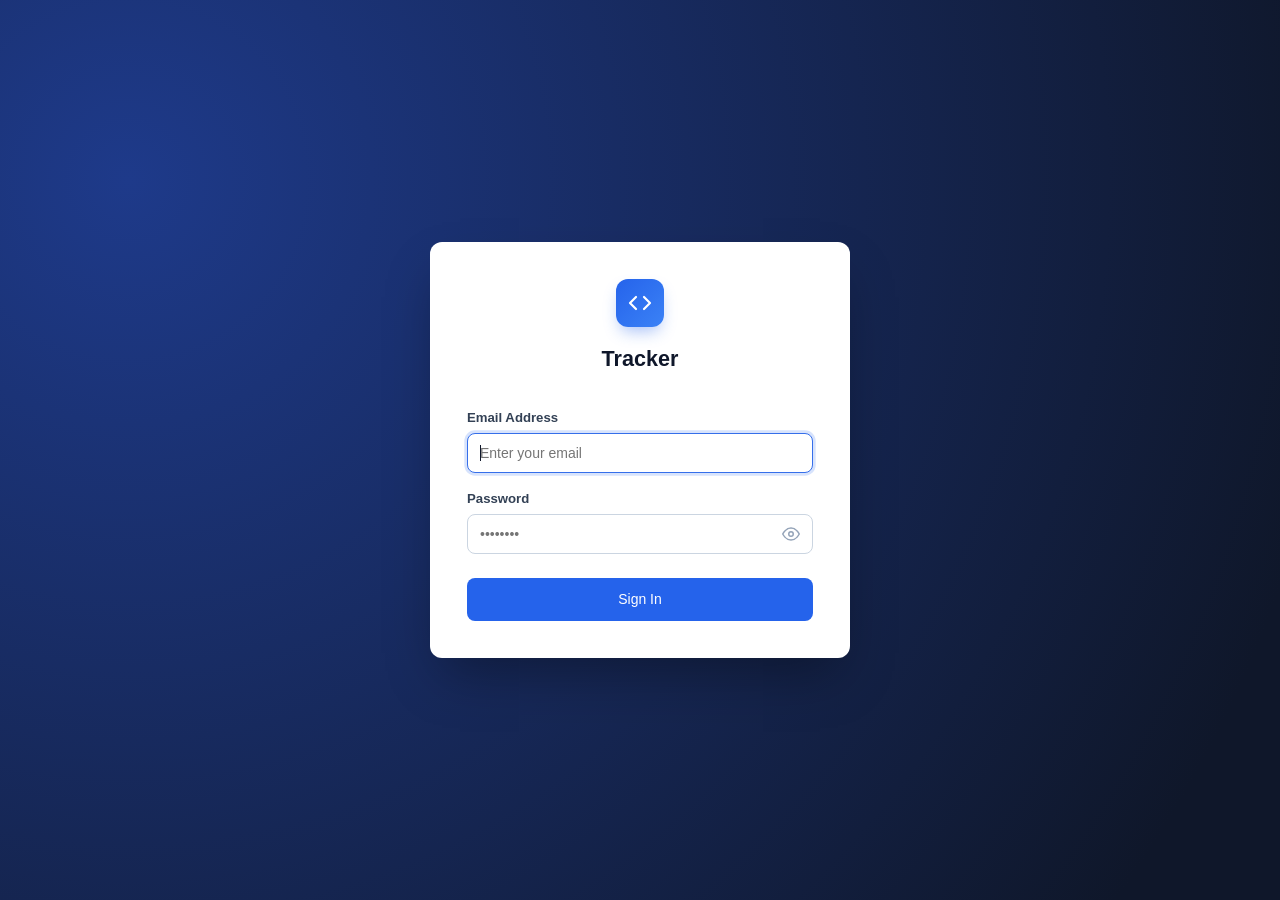
==== dashboard.html @ b527e5c8 "Split tracker pages and add personal work views" ====
<!doctype html>
<html lang="en"><head><meta charset="utf-8"><meta name="viewport" content="width=device-width,initial-scale=1"><title>Dashboard · Tracker</title><link rel="stylesheet" href="/assets/app.css"><style>
.portal-main{max-width:1440px;margin:0 auto;padding:1.5rem;display:flex;flex-direction:column;gap:1rem}.portal-heading{display:flex;justify-content:space-between;align-items:center;gap:1rem;flex-wrap:wrap}.portal-heading h1{font-size:1.35rem}.portal-controls{display:flex;gap:.5rem;flex-wrap:wrap}.portal-controls select,.portal-controls input{min-width:130px;padding:.55rem .65rem;border:1px solid var(--border);border-radius:var(--radius);background:white}.portal-grid{display:grid;grid-template-columns:repeat(auto-fit,minmax(150px,1fr));gap:.75rem}.report-grid{display:grid;grid-template-columns:repeat(auto-fit,minmax(320px,1fr));gap:1rem}.report-table{width:100%;border-collapse:collapse;font-size:.84rem}.report-table th,.report-table td{text-align:left;padding:.65rem .5rem;border-bottom:1px solid var(--border)}.report-table th{color:var(--gray-500);font-weight:600}.bar-row{display:grid;grid-template-columns:minmax(90px,1fr) 3fr auto;gap:.65rem;align-items:center;padding:.4rem 0;font-size:.84rem}.bar-track{height:8px;background:var(--gray-100);border-radius:8px;overflow:hidden}.bar-fill{height:100%;background:var(--primary);border-radius:8px}.bar-fill.alt{background:var(--success)}.drill{border:0;background:none;color:var(--primary);text-decoration:underline;cursor:pointer;font:inherit;font-weight:700}.empty-note{color:var(--gray-500);padding:.7rem 0}.user-details{display:flex;flex-direction:column}.page-error{padding:1rem;color:var(--danger)}
</style></head><body data-page="dashboard">
<header class="app-header"><div class="header-content"><div class="brand-section"><div class="brand-logo">T</div><nav class="nav-tabs"><a class="nav-tab" href="/">Tracker</a><a class="nav-tab active" href="/dashboard.html">Dashboard</a><a class="nav-tab" href="/support.html">Support Desk</a><a class="nav-tab" href="/my-tracker.html">My Tracker</a></nav></div><div class="user-profile"><div class="user-avatar" id="current-user-avatar">?</div><div class="user-details"><span class="user-name" id="current-user-name">Loading…</span><span class="user-role" id="current-user-role"></span></div><button class="btn btn-secondary btn-sm" onclick="portalLogout()">Logout</button></div></div></header>
<main class="portal-main"><div class="portal-heading"><div><h1>Delivery dashboard</h1><p style="color:var(--gray-500);font-size:.85rem">Status, throughput, SLA, and developer workload. Click a count to open its tracker records.</p></div><div class="portal-controls"><select id="filter-developer"><option value="">All developers</option></select><select id="filter-period"><option value="year">Yearly</option><option value="month">Monthly</option><option value="day">Daily</option></select><select id="filter-year"></select><select id="filter-month"></select><select id="filter-day"></select><button class="btn btn-secondary btn-sm" onclick="openDeploymentDraft()">Draft deployment email</button></div></div>
<section class="dashboard-panel"><div id="period-label" style="color:var(--gray-500);font-size:.82rem;margin-bottom:.75rem"></div><div id="dashboard-metrics" class="portal-grid"></div></section>
<div class="report-grid"><section class="dashboard-panel"><h2>Status breakdown</h2><div id="status-report"></div></section><section class="dashboard-panel"><h2>Request type mix</h2><div id="type-report"></div></section></div>
<section class="dashboard-panel"><h2>Monthly throughput</h2><div id="throughput-report"></div></section>
<div class="report-grid"><section class="dashboard-panel"><h2>SLA &amp; delivery analysis</h2><div id="sla-report"></div></section><section class="dashboard-panel"><h2>Developer workload</h2><div id="developer-report"></div></section></div>
<section class="dashboard-panel"><h2>Department overview</h2><div id="department-report"></div></section><div id="portal-error" class="page-error" hidden></div></main>
<dialog class="read-only-dialog" id="deployment-dialog" style="width:min(1100px,calc(100% - 2rem))"><form method="dialog"><div style="display:flex;justify-content:space-between;align-items:center;margin-bottom:1rem"><h2>Draft deployment email</h2><button class="btn btn-secondary btn-sm">Close</button></div></form><label for="deployment-subject" style="font-size:.82rem;font-weight:600">Email subject</label><input id="deployment-subject" class="form-control" style="margin:.35rem 0 1rem" type="text"><p id="deployment-count" style="font-size:.82rem;color:var(--gray-500);margin-bottom:.6rem"></p><div id="deployment-preview" style="max-height:55vh;overflow:auto;border:1px solid var(--border);border-radius:var(--radius);padding:1rem;background:#fff;color:#1f2937"></div><div style="display:flex;justify-content:flex-end;gap:.5rem;margin-top:1rem"><button class="btn btn-secondary btn-sm" type="button" onclick="copyDeploymentSubject()">Copy subject</button><button class="btn btn-primary btn-sm" type="button" onclick="copyDeploymentBody()">Copy email body</button></div><p id="deployment-copy-status" style="font-size:.78rem;color:var(--success);margin-top:.5rem"></p></dialog>
<script src="/assets/portal.js" defer></script></body></html>
---- assets/app.css ----
:root {
      --primary: #2563eb;
      --primary-hover: #1d4ed8;
      --primary-light: #eff6ff;
      --primary-focus: rgba(37, 99, 235, 0.2);
      --success: #16a34a;
      --success-light: #f0fdf4;
      --warning: #d97706;
      --warning-light: #fffbeb;
      --danger: #dc2626;
      --danger-light: #fef2f2;
      --info: #0284c7;
      --info-light: #f0f9ff;
      --purple: #7c3aed;
      --purple-light: #f5f3ff;

      --gray-50: #f8fafc;
      --gray-100: #f1f5f9;
      --gray-200: #e2e8f0;
      --gray-300: #cbd5e1;
      --gray-400: #94a3b8;
      --gray-500: #64748b;
      --gray-600: #475569;
      --gray-700: #334155;
      --gray-800: #1e293b;
      --gray-900: #0f172a;

      --surface: #ffffff;
      --border: #e2e8f0;
      --border-dark: #cbd5e1;
      --radius: 8px;
      --radius-lg: 12px;
      --radius-sm: 6px;
      --shadow-sm: 0 1px 2px 0 rgb(0 0 0 / 0.05);
      --shadow: 0 4px 6px -1px rgb(0 0 0 / 0.1), 0 2px 4px -2px rgb(0 0 0 / 0.1);
      --shadow-lg: 0 10px 15px -3px rgb(0 0 0 / 0.1), 0 4px 6px -4px rgb(0 0 0 / 0.1);
      --font: -apple-system, BlinkMacSystemFont, "Segoe UI", Roboto, Helvetica, Arial, sans-serif;
      --transition: 0.15s ease-in-out;
    }

    *, *::before, *::after {
      box-sizing: border-box;
      margin: 0;
      padding: 0;
    }

    body {
      font-family: var(--font);
      background-color: var(--gray-50);
      color: var(--gray-800);
      line-height: 1.5;
      min-height: 100vh;
      display: flex;
      flex-direction: column;
    }

    /* Accessibility utility */
    .sr-only {
      position: absolute;
      width: 1px;
      height: 1px;
      padding: 0;
      margin: -1px;
      overflow: hidden;
      clip: rect(0, 0, 0, 0);
      border: 0;
    }

    /* Common Buttons */
    .btn {
      display: inline-flex;
      align-items: center;
      justify-content: center;
      gap: 6px;
      font-weight: 500;
      font-size: 0.875rem;
      padding: 0.5rem 1rem;
      border-radius: var(--radius);
      border: 1px solid transparent;
      cursor: pointer;
      transition: all var(--transition);
      text-decoration: none;
      line-height: 1.25rem;
      white-space: nowrap;
    }

    .btn:focus-visible {
      outline: 2px solid var(--primary);
      outline-offset: 2px;
    }

    .btn-primary {
      background-color: var(--primary);
      color: #ffffff;
    }
    .btn-primary:hover {
      background-color: var(--primary-hover);
    }

    .btn-secondary {
      background-color: var(--surface);
      border-color: var(--border);
      color: var(--gray-700);
    }
    .btn-secondary:hover {
      background-color: var(--gray-100);
      border-color: var(--gray-300);
    }

    .btn-success {
      background-color: var(--success);
      color: #ffffff;
    }
    .btn-success:hover {
      background-color: #15803d;
    }

    .btn-danger {
      background-color: var(--danger);
      color: #ffffff;
    }
    .btn-danger:hover {
      background-color: #b91c1c;
    }

    .btn-sm {
      padding: 0.35rem 0.65rem;
      font-size: 0.775rem;
      border-radius: var(--radius-sm);
    }

    .btn-icon {
      padding: 0.4rem;
      border-radius: var(--radius-sm);
      color: var(--gray-500);
      background: transparent;
      border: 1px solid transparent;
      cursor: pointer;
      display: inline-flex;
      align-items: center;
      justify-content: center;
      transition: all var(--transition);
    }
    .btn-icon:hover {
      background-color: var(--gray-100);
      color: var(--gray-900);
    }
    .btn-icon.delete:hover {
      background-color: var(--danger-light);
      color: var(--danger);
    }

    /* Inputs and Forms */
    .form-group {
      margin-bottom: 1rem;
      display: flex;
      flex-direction: column;
      gap: 0.35rem;
      position: relative;
    }

    .form-group label {
      font-size: 0.825rem;
      font-weight: 600;
      color: var(--gray-700);
    }

    .form-control {
      width: 100%;
      padding: 0.55rem 0.75rem;
      font-size: 0.875rem;
      line-height: 1.25rem;
      color: var(--gray-900);
      background-color: var(--surface);
      border: 1px solid var(--border-dark);
      border-radius: var(--radius);
      transition: border-color var(--transition), box-shadow var(--transition);
      font-family: inherit;
    }

    .form-control:focus {
      outline: none;
      border-color: var(--primary);
      box-shadow: 0 0 0 3px var(--primary-focus);
    }

    .form-control.error {
      border-color: var(--danger);
    }

    .input-feedback {
      font-size: 0.75rem;
      color: var(--danger);
      display: none;
    }
    .input-feedback.visible {
      display: block;
    }

    .password-wrap {
      position: relative;
      display: flex;
      align-items: center;
    }
    .password-wrap .form-control {
      padding-right: 2.5rem;
    }
    .password-toggle {
      position: absolute;
      right: 0.6rem;
      background: none;
      border: none;
      color: var(--gray-400);
      cursor: pointer;
      padding: 0.2rem;
      display: flex;
      align-items: center;
    }
    .password-toggle:hover {
      color: var(--gray-700);
    }

    /* Badge Tags */
    .badge {
      display: inline-flex;
      align-items: center;
      gap: 4px;
      padding: 0.2rem 0.55rem;
      border-radius: 9999px;
      font-size: 0.75rem;
      font-weight: 600;
      white-space: nowrap;
      text-transform: capitalize;
    }
    .badge::before {
      content: '';
      display: inline-block;
      width: 6px;
      height: 6px;
      border-radius: 50%;
    }

    .badge-open { background: var(--info-light); color: var(--info); }
    .badge-open::before { background: var(--info); }

    .badge-in-progress { background: var(--warning-light); color: var(--warning); }
    .badge-in-progress::before { background: var(--warning); }

    .badge-in-review { background: var(--purple-light); color: var(--purple); }
    .badge-in-review::before { background: var(--purple); }

    .badge-in-deployment { background: var(--warning-light); color: var(--warning); }
    .badge-in-deployment::before { background: var(--warning); }

    .badge-testing { background: #e0f2fe; color: #0369a1; }
    .badge-testing::before { background: #0284c7; }

    .badge-deployed { background: var(--success-light); color: var(--success); }
    .badge-deployed::before { background: var(--success); }

    .badge-rejected { background: var(--danger-light); color: var(--danger); }
    .badge-rejected::before { background: var(--danger); }

    /* SFDC Badges */
    .badge-sfdc-open { background: #fef08a; color: #854d0e; }
    .badge-sfdc-pending { background: #e0e7ff; color: #3730a3; }
    .badge-sfdc-closed { background: #dcfce7; color: #166534; }

    /* Overdue tag */
    .badge-overdue {
      background-color: var(--danger-light);
      color: var(--danger);
      font-weight: 700;
      padding: 0.15rem 0.4rem;
      font-size: 0.7rem;
      border-radius: 4px;
      border: 1px solid #fecaca;
      display: inline-flex;
      align-items: center;
      gap: 3px;
    }

    /* ═══════════════════════════════════════
       LOGIN VIEW
    ═══════════════════════════════════════ */
    #view-login {
      flex: 1;
      display: flex;
      align-items: center;
      justify-content: center;
      padding: 1.5rem;
      background: radial-gradient(circle at 10% 20%, #1e3a8a 0%, #0f172a 90%);
    }

    .login-box {
      background: var(--surface);
      border-radius: var(--radius-lg);
      box-shadow: 0 25px 50px -12px rgba(0, 0, 0, 0.35);
      width: 100%;
      max-width: 420px;
      padding: 2.25rem;
      border: 1px solid rgba(255, 255, 255, 0.1);
    }

    .login-header {
      text-align: center;
      margin-bottom: 2rem;
    }
    .brand-icon {
      width: 48px;
      height: 48px;
      border-radius: 12px;
      background: linear-gradient(135deg, var(--primary) 0%, #3b82f6 100%);
      display: inline-flex;
      align-items: center;
      justify-content: center;
      color: #fff;
      margin-bottom: 1rem;
      box-shadow: 0 8px 16px -4px rgba(37, 99, 235, 0.4);
    }
    .login-header h1 {
      font-size: 1.35rem;
      font-weight: 700;
      color: var(--gray-900);
    }
    .login-header p {
      color: var(--gray-500);
      font-size: 0.85rem;
      margin-top: 0.25rem;
    }

    .login-alert {
      padding: 0.65rem 0.85rem;
      border-radius: var(--radius-sm);
      background-color: var(--danger-light);
      border: 1px solid #fca5a5;
      color: var(--danger);
      font-size: 0.825rem;
      margin-bottom: 1.25rem;
      display: none;
    }

    /* ═══════════════════════════════════════
       APP SHELL & HEADER
    ═══════════════════════════════════════ */
    #view-app {
      display: none;
      flex-direction: column;
      flex: 1;
    }

    .app-header {
      background: var(--surface);
      border-bottom: 1px solid var(--border);
      position: sticky;
      top: 0;
      z-index: 40;
      box-shadow: var(--shadow-sm);
    }

    .header-content {
      max-width: 1700px;
      margin: 0 auto;
      padding: 0.75rem 1.5rem;
      display: flex;
      align-items: center;
      justify-content: space-between;
      gap: 1rem;
    }

    .brand-section {
      display: flex;
      align-items: center;
      gap: 0.75rem;
    }
    .brand-logo {
      width: 32px;
      height: 32px;
      border-radius: 8px;
      background: linear-gradient(135deg, var(--primary) 0%, #3b82f6 100%);
      display: flex;
      align-items: center;
      justify-content: center;
      color: #fff;
    }
    .nav-tabs {
      display: flex;
      gap: 0.5rem;
    }
    .nav-tab {
      padding: 0.45rem 0.9rem;
      font-size: 0.85rem;
      font-weight: 600;
      color: var(--gray-600);
      border-radius: var(--radius);
      border: none;
      background: transparent;
      cursor: pointer;
      display: flex;
      align-items: center;
      gap: 6px;
      transition: all var(--transition);
      text-decoration: none;
    }
    .nav-tab:hover {
      background: var(--gray-100);
      color: var(--gray-900);
    }
    .nav-tab.active {
      background: var(--primary-light);
      color: var(--primary);
    }
    .dashboard-panel { background: var(--surface); border: 1px solid var(--border); border-radius: var(--radius); padding: 1.25rem; box-shadow: var(--shadow-sm); }
    .dashboard-heading { display:flex; align-items:center; justify-content:space-between; gap:1rem; flex-wrap:wrap; margin-bottom:1rem; }
    .dashboard-heading h2 { font-size:1.1rem; color:var(--gray-900); }
    .dashboard-controls { display:flex; gap:.6rem; align-items:center; flex-wrap:wrap; }
    .dashboard-grid { display:grid; grid-template-columns:repeat(auto-fit,minmax(150px,1fr)); gap:.75rem; }
    .dashboard-metric { padding:.9rem 1rem; border-radius:var(--radius); background:var(--gray-50); border:1px solid var(--border); }
    .dashboard-metric strong { display:block; font-size:1.4rem; color:var(--gray-900); }
    .dashboard-metric span { color:var(--gray-600); font-size:.82rem; }
    .dashboard-metric small { display:block; margin-top:.25rem; color:var(--gray-500); font-size:.72rem; }
    .dashboard-drill-card { text-align:left; width:100%; cursor:pointer; color:inherit; font:inherit; }
    .dashboard-drill-card:hover,.dashboard-drill:hover { border-color:var(--primary); background:var(--primary-light); color:var(--primary); }
    .dashboard-drill-card:focus-visible,.dashboard-drill:focus-visible { outline:2px solid var(--primary); outline-offset:2px; }
    .dashboard-drill { border:0; background:transparent; color:var(--primary); font:inherit; font-weight:700; text-decoration:underline; text-underline-offset:2px; cursor:pointer; padding:.2rem; border-radius:4px; }
    .status-row { display:grid; grid-template-columns:110px 1fr 42px; gap:.75rem; align-items:center; margin:.65rem 0; font-size:.85rem; }
    .status-track { height:10px; background:var(--gray-100); border-radius:99px; overflow:hidden; }
    .status-fill { height:100%; background:var(--primary); border-radius:99px; }
    .dashboard-chart { display:grid; grid-template-columns:repeat(12,minmax(32px,1fr)); gap:.5rem; align-items:end; min-height:190px; overflow-x:auto; padding:.5rem 0; }
    .chart-month { min-width:32px; display:flex; flex-direction:column; align-items:center; justify-content:flex-end; gap:.35rem; height:180px; color:var(--gray-500); font-size:.7rem; }
    .chart-bars { height:145px; width:100%; display:flex; align-items:flex-end; justify-content:center; gap:3px; border-bottom:1px solid var(--border); }
    .chart-bar { width:38%; min-height:2px; border-radius:4px 4px 0 0; background:var(--primary); }
    .chart-bar.deployed { background:var(--success); }
    .chart-legend { display:flex; gap:1rem; color:var(--gray-600); font-size:.8rem; }
    .chart-legend i { display:inline-block; width:9px; height:9px; border-radius:2px; margin-right:.35rem; background:var(--primary); }
    .chart-legend i.deployed { background:var(--success); }
    .dashboard-analysis-grid { display:grid; grid-template-columns:repeat(auto-fit,minmax(280px,1fr)); gap:1rem; }
    .button-spinner { width:14px; height:14px; border:2px solid currentColor; border-right-color:transparent; border-radius:50%; animation:button-spin .7s linear infinite; display:inline-block; vertical-align:middle; margin-left:7px; }
    @keyframes button-spin { to { transform:rotate(360deg); } }
    button.is-processing { cursor:progress; }

    .user-profile {
      display: flex;
      align-items: center;
      gap: 0.85rem;
    }
    .user-avatar {
      width: 36px;
      height: 36px;
      border-radius: 50%;
      background: var(--gray-200);
      color: var(--gray-700);
      font-weight: 700;
      font-size: 0.875rem;
      display: flex;
      align-items: center;
      justify-content: center;
      text-transform: uppercase;
      border: 2px solid var(--border);
    }
    .user-details {
      display: flex;
      flex-direction: column;
      line-height: 1.2;
    }
    .user-name {
      font-size: 0.85rem;
      font-weight: 600;
      color: var(--gray-800);
    }
    .user-role {
      font-size: 0.725rem;
      color: var(--gray-500);
      text-transform: capitalize;
    }

    /* ═══════════════════════════════════════
       MAIN CONTENT CONTAINER
    ═══════════════════════════════════════ */
    .app-main {
      flex: 1;
      max-width: 1700px;
      width: 100%;
      margin: 0 auto;
      padding: 1.5rem;
      display: flex;
      flex-direction: column;
      gap: 1.25rem;
    }

    /* Stat Cards */
    .stats-grid {
      display: grid;
      grid-template-columns: repeat(auto-fit, minmax(180px, 1fr));
      gap: 1rem;
    }
    .stat-card {
      background: var(--surface);
      border-radius: var(--radius);
      padding: 1.1rem 1.25rem;
      border: 1px solid var(--border);
      box-shadow: var(--shadow-sm);
      display: flex;
      align-items: center;
      gap: 1rem;
    }
    .stat-icon-wrap {
      width: 44px;
      height: 44px;
      border-radius: 10px;
      display: flex;
      align-items: center;
      justify-content: center;
      flex-shrink: 0;
    }
    .stat-info {
      display: flex;
      flex-direction: column;
    }
    .stat-value {
      font-size: 1.45rem;
      font-weight: 700;
      color: var(--gray-900);
      line-height: 1.2;
    }
    .stat-label {
      font-size: 0.775rem;
      color: var(--gray-500);
      font-weight: 500;
      text-transform: uppercase;
      letter-spacing: 0.025em;
    }

    /* Toolbar / Action Controls */
    .toolbar-card {
      background: var(--surface);
      border-radius: var(--radius);
      padding: 1rem 1.25rem;
      border: 1px solid var(--border);
      box-shadow: var(--shadow-sm);
      display: flex;
      flex-wrap: wrap;
      align-items: center;
      justify-content: space-between;
      gap: 0.85rem;
    }

    .filter-group {
      display: flex;
      flex-wrap: wrap;
      align-items: center;
      gap: 0.65rem;
      flex: 1;
    }

    .search-input-wrap {
      position: relative;
      min-width: 260px;
      flex: 1;
      max-width: 380px;
    }
    .search-input-wrap svg {
      position: absolute;
      left: 0.75rem;
      top: 50%;
      transform: translateY(-50%);
      color: var(--gray-400);
      pointer-events: none;
    }
    .search-input-wrap input {
      padding-left: 2.25rem;
    }

    .filter-select {
      min-width: 150px;
      padding: 0.5rem 0.75rem;
      font-size: 0.85rem;
      border-radius: var(--radius);
      border: 1px solid var(--border-dark);
      background-color: var(--surface);
      color: var(--gray-700);
      outline: none;
      cursor: pointer;
    }
    .filter-select:focus {
      border-color: var(--primary);
      box-shadow: 0 0 0 3px var(--primary-focus);
    }

    .action-group {
      display: flex;
      align-items: center;
      gap: 0.5rem;
    }

    /* ═══════════════════════════════════════
       DATA TABLE
    ═══════════════════════════════════════ */
    .table-container {
      background: var(--surface);
      border-radius: var(--radius);
      border: 1px solid var(--border);
      box-shadow: var(--shadow-sm);
      overflow: hidden;
      display: flex;
      flex-direction: column;
    }

    .table-scroll-wrapper {
      overflow-x: auto;
      max-height: calc(100vh - 350px);
      min-height: 320px;
      position: relative;
    }

    table.data-table {
      width: 100%;
      border-collapse: separate;
      border-spacing: 0;
      font-size: 0.84rem;
      text-align: left;
    }

    table.data-table thead {
      position: sticky;
      top: 0;
      z-index: 20;
      background: var(--gray-50);
    }

    table.data-table th {
      padding: 0.75rem 0.85rem;
      font-weight: 600;
      color: var(--gray-700);
      border-bottom: 2px solid var(--border);
      white-space: nowrap;
      user-select: none;
      cursor: pointer;
      transition: background var(--transition);
      background: var(--gray-50);
    }

    table.data-table th:hover {
      background: var(--gray-100);
      color: var(--gray-900);
    }

    table.data-table th.no-sort {
      cursor: default;
    }
    table.data-table th.no-sort:hover {
      background: var(--gray-50);
      color: var(--gray-700);
    }

    .th-content {
      display: inline-flex;
      align-items: center;
      gap: 5px;
    }

    .sort-indicator {
      font-size: 0.75rem;
      color: var(--gray-400);
    }
    th.sorted .sort-indicator {
      color: var(--primary);
      font-weight: bold;
    }

    table.data-table td {
      padding: 0.7rem 0.85rem;
      border-bottom: 1px solid var(--border);
      color: var(--gray-800);
      white-space: nowrap;
      vertical-align: middle;
    }

    table.data-table tbody tr {
      transition: background-color var(--transition);
      cursor: pointer;
    }

    table.data-table tbody tr:hover {
      background-color: #f1f5f9;
    }

    /* Row Overdue Highlight */
    table.data-table tbody tr.row-overdue {
      background-color: #fffbeb;
    }
    table.data-table tbody tr.row-overdue:hover {
      background-color: #fef3c7;
    }

    /* Fixed first column (Tracker No.) */
    table.data-table th.sticky-col,
    table.data-table td.sticky-col {
      position: sticky;
      left: 0;
      z-index: 10;
      background: inherit;
      border-right: 1px solid var(--border);
    }
    table.data-table th.sticky-col {
      z-index: 25;
      background: var(--gray-50);
    }
    table.data-table tbody tr:hover td.sticky-col {
      background: #f1f5f9;
    }
    table.data-table tbody tr.row-overdue td.sticky-col {
      background: #fffbeb;
    }
    table.data-table tbody tr.row-overdue:hover td.sticky-col {
      background: #fef3c7;
    }

    /* Cell Content styling */
    .tracker-no-cell {
      font-family: ui-monospace, SFMono-Regular, Menlo, Monaco, Consolas, monospace;
      font-weight: 700;
      color: var(--primary);
      display: flex;
      align-items: center;
      gap: 6px;
    }

    .pr-link {
      color: var(--primary);
      text-decoration: none;
      font-weight: 500;
      display: inline-flex;
      align-items: center;
      gap: 4px;
    }
    .pr-link:hover {
      text-decoration: underline;
    }

    /* Empty state */
    .empty-state {
      padding: 4rem 1.5rem;
      text-align: center;
      color: var(--gray-500);
      display: none;
    }
    .empty-state svg {
      width: 48px;
      height: 48px;
      margin-bottom: 1rem;
      color: var(--gray-400);
    }
    .empty-state h3 {
      font-size: 1.1rem;
      color: var(--gray-800);
      margin-bottom: 0.25rem;
    }

    /* Table Footer / Pagination */
    .table-footer {
      padding: 0.75rem 1.25rem;
      display: flex;
      flex-wrap: wrap;
      align-items: center;
      justify-content: space-between;
      gap: 0.75rem;
      background: var(--surface);
      border-top: 1px solid var(--border);
      font-size: 0.85rem;
      color: var(--gray-600);
    }

    .pagination-controls {
      display: flex;
      align-items: center;
      gap: 0.5rem;
    }
    .page-info {
      font-weight: 500;
    }

    /* ═══════════════════════════════════════
       USER MANAGEMENT TAB
    ═══════════════════════════════════════ */
    .users-container {
      display: flex;
      flex-direction: column;
      gap: 1.25rem;
    }

    .user-cards-grid {
      display: grid;
      grid-template-columns: repeat(auto-fill, minmax(320px, 1fr));
      gap: 1rem;
    }

    .user-card {
      background: var(--surface);
      border-radius: var(--radius);
      border: 1px solid var(--border);
      padding: 1.25rem;
      box-shadow: var(--shadow-sm);
      display: flex;
      align-items: center;
      justify-content: space-between;
      gap: 1rem;
    }

    .user-card-main {
      display: flex;
      align-items: center;
      gap: 0.85rem;
      min-width: 0;
    }

    .user-card-avatar {
      width: 44px;
      height: 44px;
      border-radius: 50%;
      background: var(--primary-light);
      color: var(--primary);
      display: flex;
      align-items: center;
      justify-content: center;
      font-weight: 700;
      font-size: 1rem;
      flex-shrink: 0;
    }

    .user-card-meta {
      display: flex;
      flex-direction: column;
      min-width: 0;
    }

    .user-card-name {
      font-weight: 600;
      color: var(--gray-900);
      font-size: 0.925rem;
      white-space: nowrap;
      overflow: hidden;
      text-overflow: ellipsis;
    }

    .user-card-email {
      font-size: 0.8rem;
      color: var(--gray-500);
      white-space: nowrap;
      overflow: hidden;
      text-overflow: ellipsis;
    }

    .user-role-badge {
      margin-top: 0.35rem;
      display: inline-flex;
      align-items: center;
      padding: 2px 8px;
      border-radius: 4px;
      font-size: 0.725rem;
      font-weight: 600;
      text-transform: capitalize;
      width: fit-content;
    }
    .user-role-admin { background: #fee2e2; color: #991b1b; }
    .user-role-developer { background: #dbeafe; color: #1e40af; }
    .user-role-viewer { background: #f1f5f9; color: #475569; }

    /* ═══════════════════════════════════════
       MODAL DIALOGS
    ═══════════════════════════════════════ */
    .modal-backdrop {
      position: fixed;
      inset: 0;
      background: rgba(15, 23, 42, 0.6);
      backdrop-filter: blur(2px);
      z-index: 100;
      display: none;
      align-items: center;
      justify-content: center;
      padding: 1rem;
      overflow-y: auto;
    }
    .modal-backdrop.open {
      display: flex;
    }

    .modal-dialog {
      background: var(--surface);
      border-radius: var(--radius-lg);
      box-shadow: var(--shadow-lg);
      width: 100%;
      max-width: 680px;
      overflow: hidden;
      display: flex;
      flex-direction: column;
      animation: modalSlide 0.2s cubic-bezier(0.16, 1, 0.3, 1);
    }
    .modal-dialog.modal-sm {
      max-width: 440px;
    }

    @keyframes modalSlide {
      from { transform: translateY(12px) scale(0.98); opacity: 0; }
      to { transform: translateY(0) scale(1); opacity: 1; }
    }

    .modal-header {
      padding: 1.15rem 1.5rem;
      border-bottom: 1px solid var(--border);
      display: flex;
      align-items: center;
      justify-content: space-between;
      gap: 1rem;
    }
    .modal-title {
      font-size: 1.1rem;
      font-weight: 700;
      color: var(--gray-900);
    }

    .modal-body {
      padding: 1.5rem;
      max-height: 75vh;
      overflow-y: auto;
    }

    .modal-footer {
      padding: 1rem 1.5rem;
      background: var(--gray-50);
      border-top: 1px solid var(--border);
      display: flex;
      align-items: center;
      justify-content: flex-end;
      gap: 0.65rem;
    }

    /* Modal Form Grid */
    .form-grid-2 {
      display: grid;
      grid-template-columns: 1fr 1fr;
      gap: 1rem;
    }
    .optional-fields { border:1px solid var(--border); border-radius:var(--radius); padding:.8rem 1rem; }
    .optional-fields summary { cursor:pointer; color:var(--primary); font-weight:650; }
    .optional-fields > .form-grid-2 { margin-top:1rem; }
    .span-full {
      grid-column: 1 / -1;
    }

    /* Details Grid inside View Modal */
    .details-grid {
      display: grid;
      grid-template-columns: 1fr 1fr;
      gap: 1.25rem 1.5rem;
    }
    .detail-item {
      display: flex;
      flex-direction: column;
      gap: 3px;
    }
    .detail-item.span-full {
      grid-column: 1 / -1;
    }
    .detail-label {
      font-size: 0.75rem;
      font-weight: 600;
      text-transform: uppercase;
      letter-spacing: 0.03em;
      color: var(--gray-500);
    }
    .detail-value {
      font-size: 0.925rem;
      color: var(--gray-900);
      font-weight: 500;
    }

    /* ═══════════════════════════════════════
       TOAST NOTIFICATIONS
    ═══════════════════════════════════════ */
    .toast-container {
      position: fixed;
      bottom: 1.5rem;
      right: 1.5rem;
      z-index: 200;
      display: flex;
      flex-direction: column;
      gap: 0.5rem;
      pointer-events: none;
    }
    .toast {
      pointer-events: auto;
      background: var(--gray-900);
      color: #fff;
      padding: 0.75rem 1.15rem;
      border-radius: var(--radius);
      box-shadow: var(--shadow-lg);
      font-size: 0.85rem;
      display: flex;
      align-items: center;
      gap: 0.65rem;
      animation: toastIn 0.25s ease;
      min-width: 260px;
    }
    .toast.success { background: #15803d; }
    .toast.error { background: #b91c1c; }
    @keyframes toastIn {
      from { transform: translateX(100%); opacity: 0; }
      to { transform: translateX(0); opacity: 1; }
    }

    /* ═══════════════════════════════════════
       PRINT STYLES
    ═══════════════════════════════════════ */
    @media print {
      body { background: #fff; font-size: 10pt; }
      .app-header, .stats-grid, .toolbar-card, .table-footer, .action-cell, .nav-tabs, .btn { display: none !important; }
      .table-scroll-wrapper { max-height: none !important; overflow: visible !important; }
      .table-container { border: none !important; box-shadow: none !important; }
      table.data-table th, table.data-table td { border: 1px solid #ddd !important; }
      #view-login { display: none !important; }
      #view-app { display: flex !important; }
    }

    /* ═══════════════════════════════════════
       RESPONSIVE DESIGN
    ═══════════════════════════════════════ */
    @media (max-width: 768px) {
      .header-content { flex-direction: column; align-items: stretch; gap: 0.75rem; }
      .form-grid-2, .details-grid { grid-template-columns: 1fr; }
      .stats-grid { grid-template-columns: repeat(2, 1fr); }
      .toolbar-card { flex-direction: column; align-items: stretch; }
      .search-input-wrap { max-width: none; }
    }
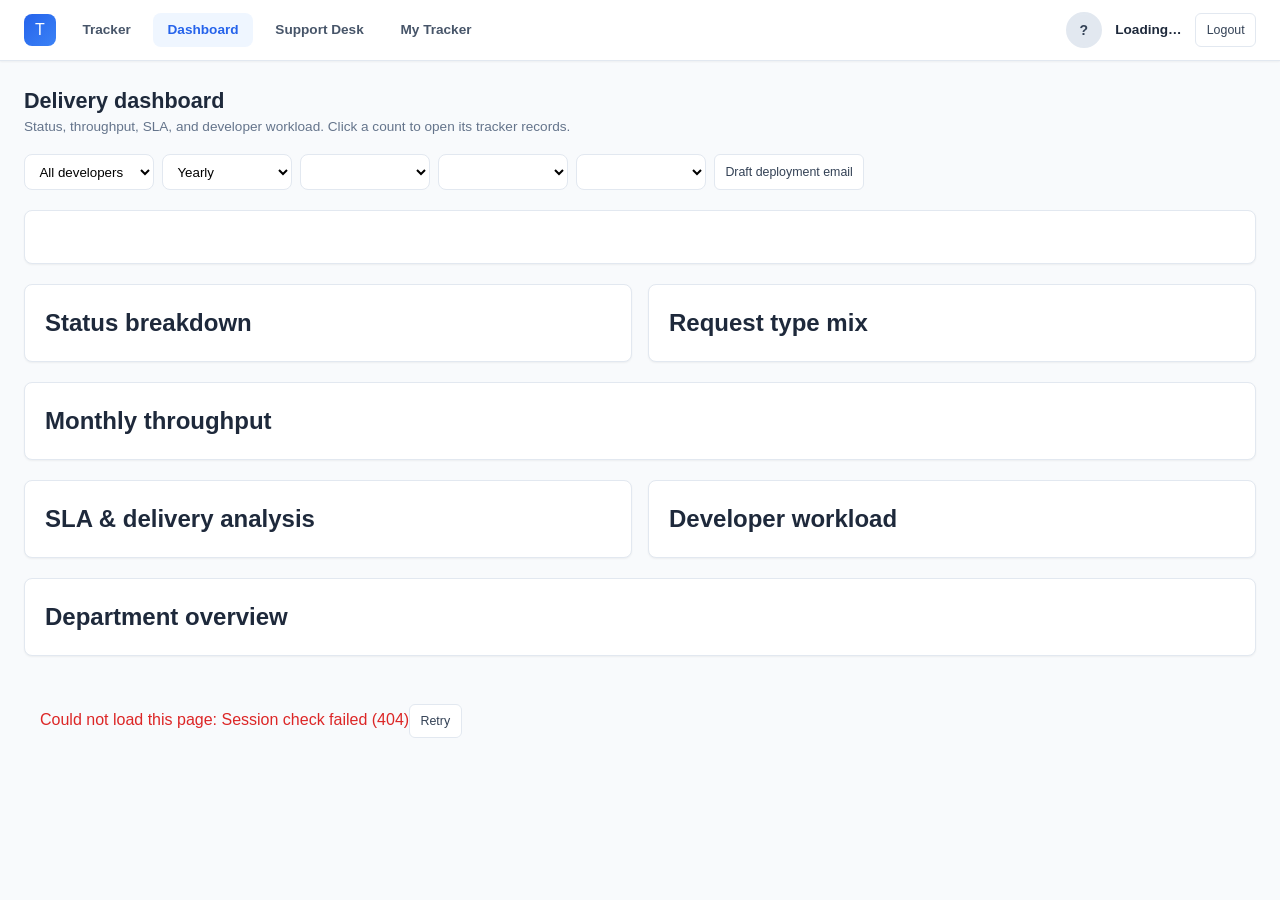
==== commit ee173c0b: "Keep page navigation sessions stable" ====
--- a/dashboard.html
+++ b/dashboard.html
@@ -1,6 +1,6 @@
 <!doctype html>
 <html lang="en"><head><meta charset="utf-8"><meta name="viewport" content="width=device-width,initial-scale=1"><title>Dashboard · Tracker</title><link rel="stylesheet" href="/assets/app.css"><style>
-.portal-main{max-width:1440px;margin:0 auto;padding:1.5rem;display:flex;flex-direction:column;gap:1rem}.portal-heading{display:flex;justify-content:space-between;align-items:center;gap:1rem;flex-wrap:wrap}.portal-heading h1{font-size:1.35rem}.portal-controls{display:flex;gap:.5rem;flex-wrap:wrap}.portal-controls select,.portal-controls input{min-width:130px;padding:.55rem .65rem;border:1px solid var(--border);border-radius:var(--radius);background:white}.portal-grid{display:grid;grid-template-columns:repeat(auto-fit,minmax(150px,1fr));gap:.75rem}.report-grid{display:grid;grid-template-columns:repeat(auto-fit,minmax(320px,1fr));gap:1rem}.report-table{width:100%;border-collapse:collapse;font-size:.84rem}.report-table th,.report-table td{text-align:left;padding:.65rem .5rem;border-bottom:1px solid var(--border)}.report-table th{color:var(--gray-500);font-weight:600}.bar-row{display:grid;grid-template-columns:minmax(90px,1fr) 3fr auto;gap:.65rem;align-items:center;padding:.4rem 0;font-size:.84rem}.bar-track{height:8px;background:var(--gray-100);border-radius:8px;overflow:hidden}.bar-fill{height:100%;background:var(--primary);border-radius:8px}.bar-fill.alt{background:var(--success)}.drill{border:0;background:none;color:var(--primary);text-decoration:underline;cursor:pointer;font:inherit;font-weight:700}.empty-note{color:var(--gray-500);padding:.7rem 0}.user-details{display:flex;flex-direction:column}.page-error{padding:1rem;color:var(--danger)}
+.portal-main{max-width:1700px;margin:0 auto;padding:1.5rem;display:flex;flex-direction:column;gap:1.25rem}.portal-heading{display:flex;justify-content:space-between;align-items:center;gap:1rem;flex-wrap:wrap}.portal-heading h1{font-size:1.35rem}.portal-controls{display:flex;gap:.5rem;flex-wrap:wrap}.portal-controls select,.portal-controls input{min-width:130px;padding:.55rem .65rem;border:1px solid var(--border);border-radius:var(--radius);background:white}.portal-grid{display:grid;grid-template-columns:repeat(auto-fit,minmax(150px,1fr));gap:.75rem}.report-grid{display:grid;grid-template-columns:repeat(auto-fit,minmax(320px,1fr));gap:1rem}.report-table{width:100%;border-collapse:collapse;font-size:.84rem}.report-table th,.report-table td{text-align:left;padding:.65rem .5rem;border-bottom:1px solid var(--border)}.report-table th{color:var(--gray-500);font-weight:600}.bar-row{display:grid;grid-template-columns:minmax(90px,1fr) 3fr auto;gap:.65rem;align-items:center;padding:.4rem 0;font-size:.84rem}.bar-track{height:8px;background:var(--gray-100);border-radius:8px;overflow:hidden}.bar-fill{height:100%;background:var(--primary);border-radius:8px}.bar-fill.alt{background:var(--success)}.drill{border:0;background:none;color:var(--primary);text-decoration:underline;cursor:pointer;font:inherit;font-weight:700}.empty-note{color:var(--gray-500);padding:.7rem 0}.user-details{display:flex;flex-direction:column}.page-error{padding:1rem;color:var(--danger)}
 </style></head><body data-page="dashboard">
 <header class="app-header"><div class="header-content"><div class="brand-section"><div class="brand-logo">T</div><nav class="nav-tabs"><a class="nav-tab" href="/">Tracker</a><a class="nav-tab active" href="/dashboard.html">Dashboard</a><a class="nav-tab" href="/support.html">Support Desk</a><a class="nav-tab" href="/my-tracker.html">My Tracker</a></nav></div><div class="user-profile"><div class="user-avatar" id="current-user-avatar">?</div><div class="user-details"><span class="user-name" id="current-user-name">Loading…</span><span class="user-role" id="current-user-role"></span></div><button class="btn btn-secondary btn-sm" onclick="portalLogout()">Logout</button></div></div></header>
 <main class="portal-main"><div class="portal-heading"><div><h1>Delivery dashboard</h1><p style="color:var(--gray-500);font-size:.85rem">Status, throughput, SLA, and developer workload. Click a count to open its tracker records.</p></div><div class="portal-controls"><select id="filter-developer"><option value="">All developers</option></select><select id="filter-period"><option value="year">Yearly</option><option value="month">Monthly</option><option value="day">Daily</option></select><select id="filter-year"></select><select id="filter-month"></select><select id="filter-day"></select><button class="btn btn-secondary btn-sm" onclick="openDeploymentDraft()">Draft deployment email</button></div></div>
--- a/assets/app.css
+++ b/assets/app.css
@@ -54,6 +54,10 @@
       display: flex;
       flex-direction: column;
     }
+
+    @view-transition { navigation: auto; }
+    ::view-transition-old(root), ::view-transition-new(root) { animation-duration: 160ms; }
+    .startup-error-view { min-height:100vh; align-items:center; justify-content:center; padding:1.5rem; }
 
     /* Accessibility utility */
     .sr-only {
@@ -489,6 +493,8 @@
       gap: 1.25rem;
     }
 
+    .portal-main { max-width:1700px; gap:1.25rem; }
+
     /* Stat Cards */
     .stats-grid {
       display: grid;
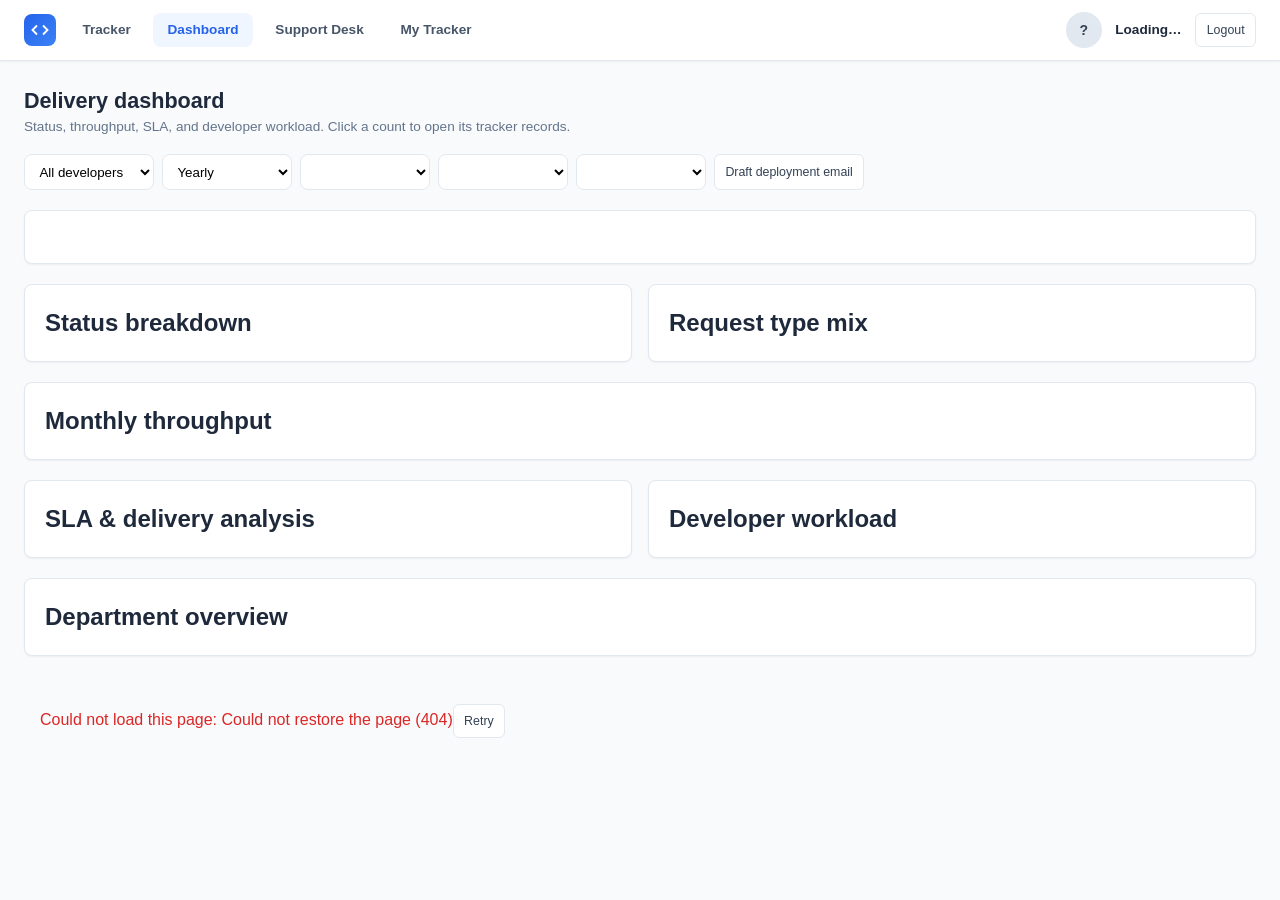
==== commit e5bc0017: "Stabilize tracker navigation and bootstrap" ====
--- a/dashboard.html
+++ b/dashboard.html
@@ -2,7 +2,7 @@
 <html lang="en"><head><meta charset="utf-8"><meta name="viewport" content="width=device-width,initial-scale=1"><title>Dashboard · Tracker</title><link rel="stylesheet" href="/assets/app.css"><style>
 .portal-main{max-width:1700px;margin:0 auto;padding:1.5rem;display:flex;flex-direction:column;gap:1.25rem}.portal-heading{display:flex;justify-content:space-between;align-items:center;gap:1rem;flex-wrap:wrap}.portal-heading h1{font-size:1.35rem}.portal-controls{display:flex;gap:.5rem;flex-wrap:wrap}.portal-controls select,.portal-controls input{min-width:130px;padding:.55rem .65rem;border:1px solid var(--border);border-radius:var(--radius);background:white}.portal-grid{display:grid;grid-template-columns:repeat(auto-fit,minmax(150px,1fr));gap:.75rem}.report-grid{display:grid;grid-template-columns:repeat(auto-fit,minmax(320px,1fr));gap:1rem}.report-table{width:100%;border-collapse:collapse;font-size:.84rem}.report-table th,.report-table td{text-align:left;padding:.65rem .5rem;border-bottom:1px solid var(--border)}.report-table th{color:var(--gray-500);font-weight:600}.bar-row{display:grid;grid-template-columns:minmax(90px,1fr) 3fr auto;gap:.65rem;align-items:center;padding:.4rem 0;font-size:.84rem}.bar-track{height:8px;background:var(--gray-100);border-radius:8px;overflow:hidden}.bar-fill{height:100%;background:var(--primary);border-radius:8px}.bar-fill.alt{background:var(--success)}.drill{border:0;background:none;color:var(--primary);text-decoration:underline;cursor:pointer;font:inherit;font-weight:700}.empty-note{color:var(--gray-500);padding:.7rem 0}.user-details{display:flex;flex-direction:column}.page-error{padding:1rem;color:var(--danger)}
 </style></head><body data-page="dashboard">
-<header class="app-header"><div class="header-content"><div class="brand-section"><div class="brand-logo">T</div><nav class="nav-tabs"><a class="nav-tab" href="/">Tracker</a><a class="nav-tab active" href="/dashboard.html">Dashboard</a><a class="nav-tab" href="/support.html">Support Desk</a><a class="nav-tab" href="/my-tracker.html">My Tracker</a></nav></div><div class="user-profile"><div class="user-avatar" id="current-user-avatar">?</div><div class="user-details"><span class="user-name" id="current-user-name">Loading…</span><span class="user-role" id="current-user-role"></span></div><button class="btn btn-secondary btn-sm" onclick="portalLogout()">Logout</button></div></div></header>
+<div id="app-header-mount"></div>
 <main class="portal-main"><div class="portal-heading"><div><h1>Delivery dashboard</h1><p style="color:var(--gray-500);font-size:.85rem">Status, throughput, SLA, and developer workload. Click a count to open its tracker records.</p></div><div class="portal-controls"><select id="filter-developer"><option value="">All developers</option></select><select id="filter-period"><option value="year">Yearly</option><option value="month">Monthly</option><option value="day">Daily</option></select><select id="filter-year"></select><select id="filter-month"></select><select id="filter-day"></select><button class="btn btn-secondary btn-sm" onclick="openDeploymentDraft()">Draft deployment email</button></div></div>
 <section class="dashboard-panel"><div id="period-label" style="color:var(--gray-500);font-size:.82rem;margin-bottom:.75rem"></div><div id="dashboard-metrics" class="portal-grid"></div></section>
 <div class="report-grid"><section class="dashboard-panel"><h2>Status breakdown</h2><div id="status-report"></div></section><section class="dashboard-panel"><h2>Request type mix</h2><div id="type-report"></div></section></div>
@@ -10,4 +10,5 @@
 <div class="report-grid"><section class="dashboard-panel"><h2>SLA &amp; delivery analysis</h2><div id="sla-report"></div></section><section class="dashboard-panel"><h2>Developer workload</h2><div id="developer-report"></div></section></div>
 <section class="dashboard-panel"><h2>Department overview</h2><div id="department-report"></div></section><div id="portal-error" class="page-error" hidden></div></main>
 <dialog class="read-only-dialog" id="deployment-dialog" style="width:min(1100px,calc(100% - 2rem))"><form method="dialog"><div style="display:flex;justify-content:space-between;align-items:center;margin-bottom:1rem"><h2>Draft deployment email</h2><button class="btn btn-secondary btn-sm">Close</button></div></form><label for="deployment-subject" style="font-size:.82rem;font-weight:600">Email subject</label><input id="deployment-subject" class="form-control" style="margin:.35rem 0 1rem" type="text"><p id="deployment-count" style="font-size:.82rem;color:var(--gray-500);margin-bottom:.6rem"></p><div id="deployment-preview" style="max-height:55vh;overflow:auto;border:1px solid var(--border);border-radius:var(--radius);padding:1rem;background:#fff;color:#1f2937"></div><div style="display:flex;justify-content:flex-end;gap:.5rem;margin-top:1rem"><button class="btn btn-secondary btn-sm" type="button" onclick="copyDeploymentSubject()">Copy subject</button><button class="btn btn-primary btn-sm" type="button" onclick="copyDeploymentBody()">Copy email body</button></div><p id="deployment-copy-status" style="font-size:.78rem;color:var(--success);margin-top:.5rem"></p></dialog>
+<script src="/assets/header.js" defer></script>
 <script src="/assets/portal.js" defer></script></body></html>
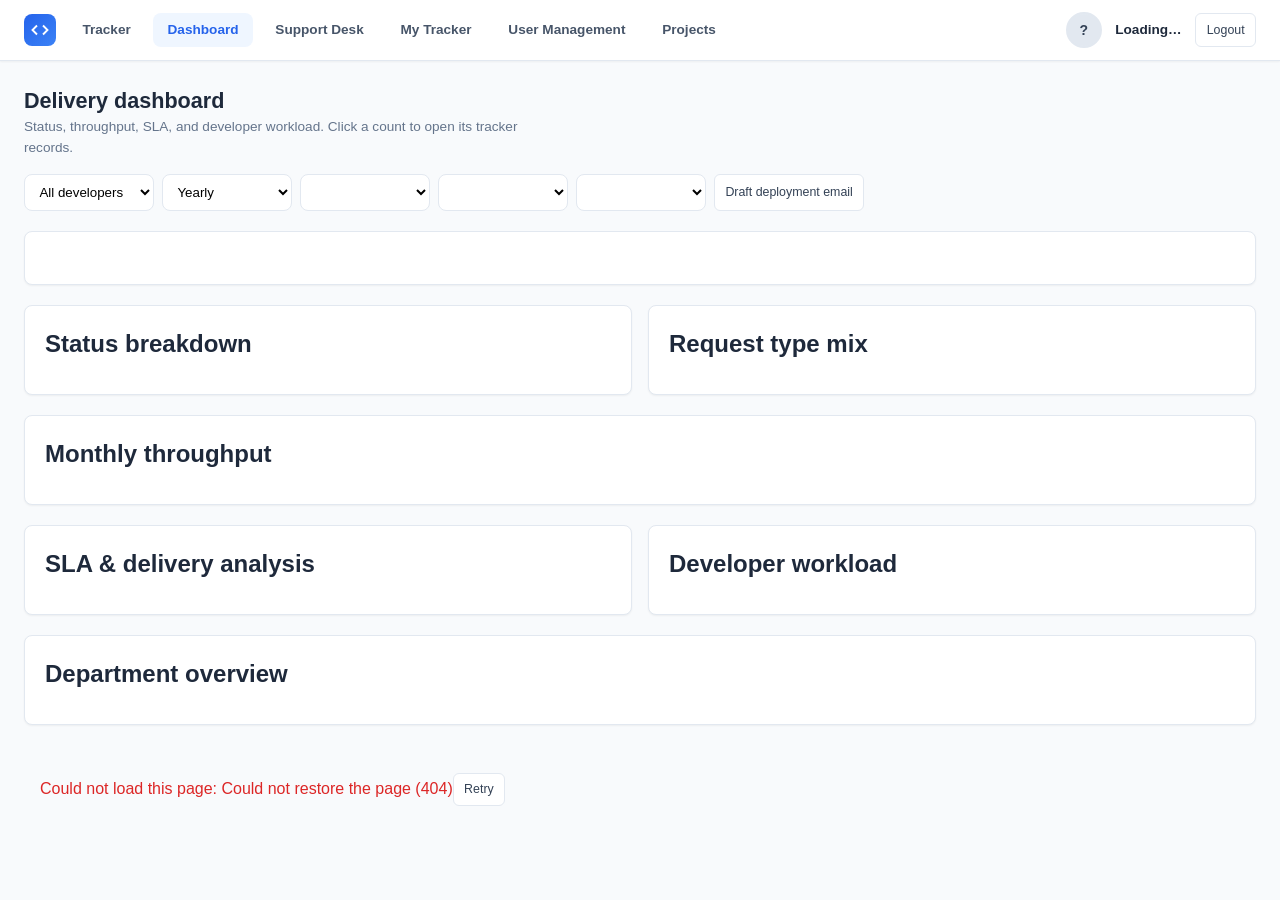
==== commit f357cf52: "Keep admin navigation and portal layouts consistent" ====
--- a/dashboard.html
+++ b/dashboard.html
@@ -1,7 +1,5 @@
 <!doctype html>
-<html lang="en"><head><meta charset="utf-8"><meta name="viewport" content="width=device-width,initial-scale=1"><title>Dashboard · Tracker</title><link rel="stylesheet" href="/assets/app.css"><style>
-.portal-main{max-width:1700px;margin:0 auto;padding:1.5rem;display:flex;flex-direction:column;gap:1.25rem}.portal-heading{display:flex;justify-content:space-between;align-items:center;gap:1rem;flex-wrap:wrap}.portal-heading h1{font-size:1.35rem}.portal-controls{display:flex;gap:.5rem;flex-wrap:wrap}.portal-controls select,.portal-controls input{min-width:130px;padding:.55rem .65rem;border:1px solid var(--border);border-radius:var(--radius);background:white}.portal-grid{display:grid;grid-template-columns:repeat(auto-fit,minmax(150px,1fr));gap:.75rem}.report-grid{display:grid;grid-template-columns:repeat(auto-fit,minmax(320px,1fr));gap:1rem}.report-table{width:100%;border-collapse:collapse;font-size:.84rem}.report-table th,.report-table td{text-align:left;padding:.65rem .5rem;border-bottom:1px solid var(--border)}.report-table th{color:var(--gray-500);font-weight:600}.bar-row{display:grid;grid-template-columns:minmax(90px,1fr) 3fr auto;gap:.65rem;align-items:center;padding:.4rem 0;font-size:.84rem}.bar-track{height:8px;background:var(--gray-100);border-radius:8px;overflow:hidden}.bar-fill{height:100%;background:var(--primary);border-radius:8px}.bar-fill.alt{background:var(--success)}.drill{border:0;background:none;color:var(--primary);text-decoration:underline;cursor:pointer;font:inherit;font-weight:700}.empty-note{color:var(--gray-500);padding:.7rem 0}.user-details{display:flex;flex-direction:column}.page-error{padding:1rem;color:var(--danger)}
-</style></head><body data-page="dashboard">
+<html lang="en"><head><meta charset="utf-8"><meta name="viewport" content="width=device-width,initial-scale=1"><title>Dashboard · Tracker</title><link rel="stylesheet" href="/assets/app.css"><link rel="stylesheet" href="/assets/portal.css"></head><body data-page="dashboard">
 <div id="app-header-mount"></div>
 <main class="portal-main"><div class="portal-heading"><div><h1>Delivery dashboard</h1><p style="color:var(--gray-500);font-size:.85rem">Status, throughput, SLA, and developer workload. Click a count to open its tracker records.</p></div><div class="portal-controls"><select id="filter-developer"><option value="">All developers</option></select><select id="filter-period"><option value="year">Yearly</option><option value="month">Monthly</option><option value="day">Daily</option></select><select id="filter-year"></select><select id="filter-month"></select><select id="filter-day"></select><button class="btn btn-secondary btn-sm" onclick="openDeploymentDraft()">Draft deployment email</button></div></div>
 <section class="dashboard-panel"><div id="period-label" style="color:var(--gray-500);font-size:.82rem;margin-bottom:.75rem"></div><div id="dashboard-metrics" class="portal-grid"></div></section>
--- a/assets/app.css
+++ b/assets/app.css
@@ -377,6 +377,7 @@
       display: flex;
       align-items: center;
       gap: 0.75rem;
+      min-width: 0;
     }
     .brand-logo {
       width: 32px;
@@ -391,6 +392,7 @@
     .nav-tabs {
       display: flex;
       gap: 0.5rem;
+      flex-wrap: wrap;
     }
     .nav-tab {
       padding: 0.45rem 0.9rem;
@@ -1034,6 +1036,7 @@
     ═══════════════════════════════════════ */
     @media (max-width: 768px) {
       .header-content { flex-direction: column; align-items: stretch; gap: 0.75rem; }
+      .brand-section { flex-wrap: wrap; }
       .form-grid-2, .details-grid { grid-template-columns: 1fr; }
       .stats-grid { grid-template-columns: repeat(2, 1fr); }
       .toolbar-card { flex-direction: column; align-items: stretch; }
--- a/assets/portal.css
+++ b/assets/portal.css
@@ -0,0 +1,49 @@
+/* Shared layout rules for dashboard, support desk, and My Tracker. */
+.portal-main {
+  width: min(100%, 1700px);
+  min-width: 0;
+  margin: 0 auto;
+  padding: 1.5rem;
+  display: flex;
+  flex-direction: column;
+  gap: 1.25rem;
+}
+.portal-main > *, .portal-heading > *, .dashboard-panel, .report-grid > * { min-width: 0; }
+.portal-heading { display:flex; justify-content:space-between; align-items:center; gap:1rem; flex-wrap:wrap; }
+.portal-heading h1 { font-size:1.35rem; }
+.portal-heading p { max-width:70ch; }
+.portal-controls { display:flex; gap:.5rem; flex-wrap:wrap; }
+.portal-controls select, .portal-controls input { min-width:130px; padding:.55rem .65rem; border:1px solid var(--border); border-radius:var(--radius); background:white; }
+.portal-grid { display:grid; grid-template-columns:repeat(auto-fit,minmax(min(100%,150px),1fr)); gap:.75rem; }
+.report-grid { display:grid; grid-template-columns:repeat(2,minmax(0,1fr)); gap:1rem; }
+.report-grid > .dashboard-panel { overflow:hidden; }
+.report-table { width:100%; border-collapse:collapse; font-size:.84rem; }
+.report-table th, .report-table td { text-align:left; padding:.65rem .5rem; border-bottom:1px solid var(--border); }
+.report-table th { color:var(--gray-500); font-weight:600; }
+.report-table td { overflow-wrap:anywhere; }
+.bar-row { display:grid; grid-template-columns:minmax(90px,1fr) 3fr auto; gap:.65rem; align-items:center; padding:.4rem 0; font-size:.84rem; }
+.bar-track { height:8px; background:var(--gray-100); border-radius:8px; overflow:hidden; }
+.bar-fill { height:100%; background:var(--primary); border-radius:8px; }
+.bar-fill.alt { background:var(--success); }
+.drill { border:0; background:none; color:var(--primary); text-decoration:underline; cursor:pointer; font:inherit; font-weight:700; }
+.empty-note { color:var(--gray-500); padding:.7rem 0; }
+.view-tabs { display:flex; gap:.5rem; border-bottom:1px solid var(--border); margin:1rem 0; }
+.view-tab { background:none; border:0; padding:.7rem 1rem; color:var(--gray-600); font:inherit; font-weight:600; cursor:pointer; border-bottom:2px solid transparent; }
+.view-tab.active { color:var(--primary); border-color:var(--primary); }
+.ticket-link { border:0; background:none; color:var(--primary); text-decoration:underline; cursor:pointer; font:inherit; font-weight:700; }
+.read-only-dialog { width:min(720px,calc(100% - 2rem)); max-height:80vh; overflow:auto; border:1px solid var(--border); border-radius:var(--radius); padding:1.25rem; box-shadow:var(--shadow-lg); }
+.read-only-dialog::backdrop { background:#11182788; }
+.detail-grid { display:grid; grid-template-columns:repeat(auto-fit,minmax(min(100%,190px),1fr)); gap:.8rem; }
+.detail-field { padding:.7rem; background:var(--gray-50); border-radius:var(--radius); }
+.detail-field small { display:block; color:var(--gray-500); margin-bottom:.25rem; }
+.page-error { padding:1rem; color:var(--danger); }
+.dashboard-panel h2 { margin-bottom:.75rem; }
+@media (max-width: 900px) {
+  .report-grid { grid-template-columns:minmax(0,1fr); }
+}
+@media (max-width: 768px) {
+  .portal-main { padding:1rem; }
+  .portal-heading { align-items:flex-start; }
+  .portal-controls { width:100%; }
+  .portal-controls select, .portal-controls input { flex:1 1 130px; }
+}
